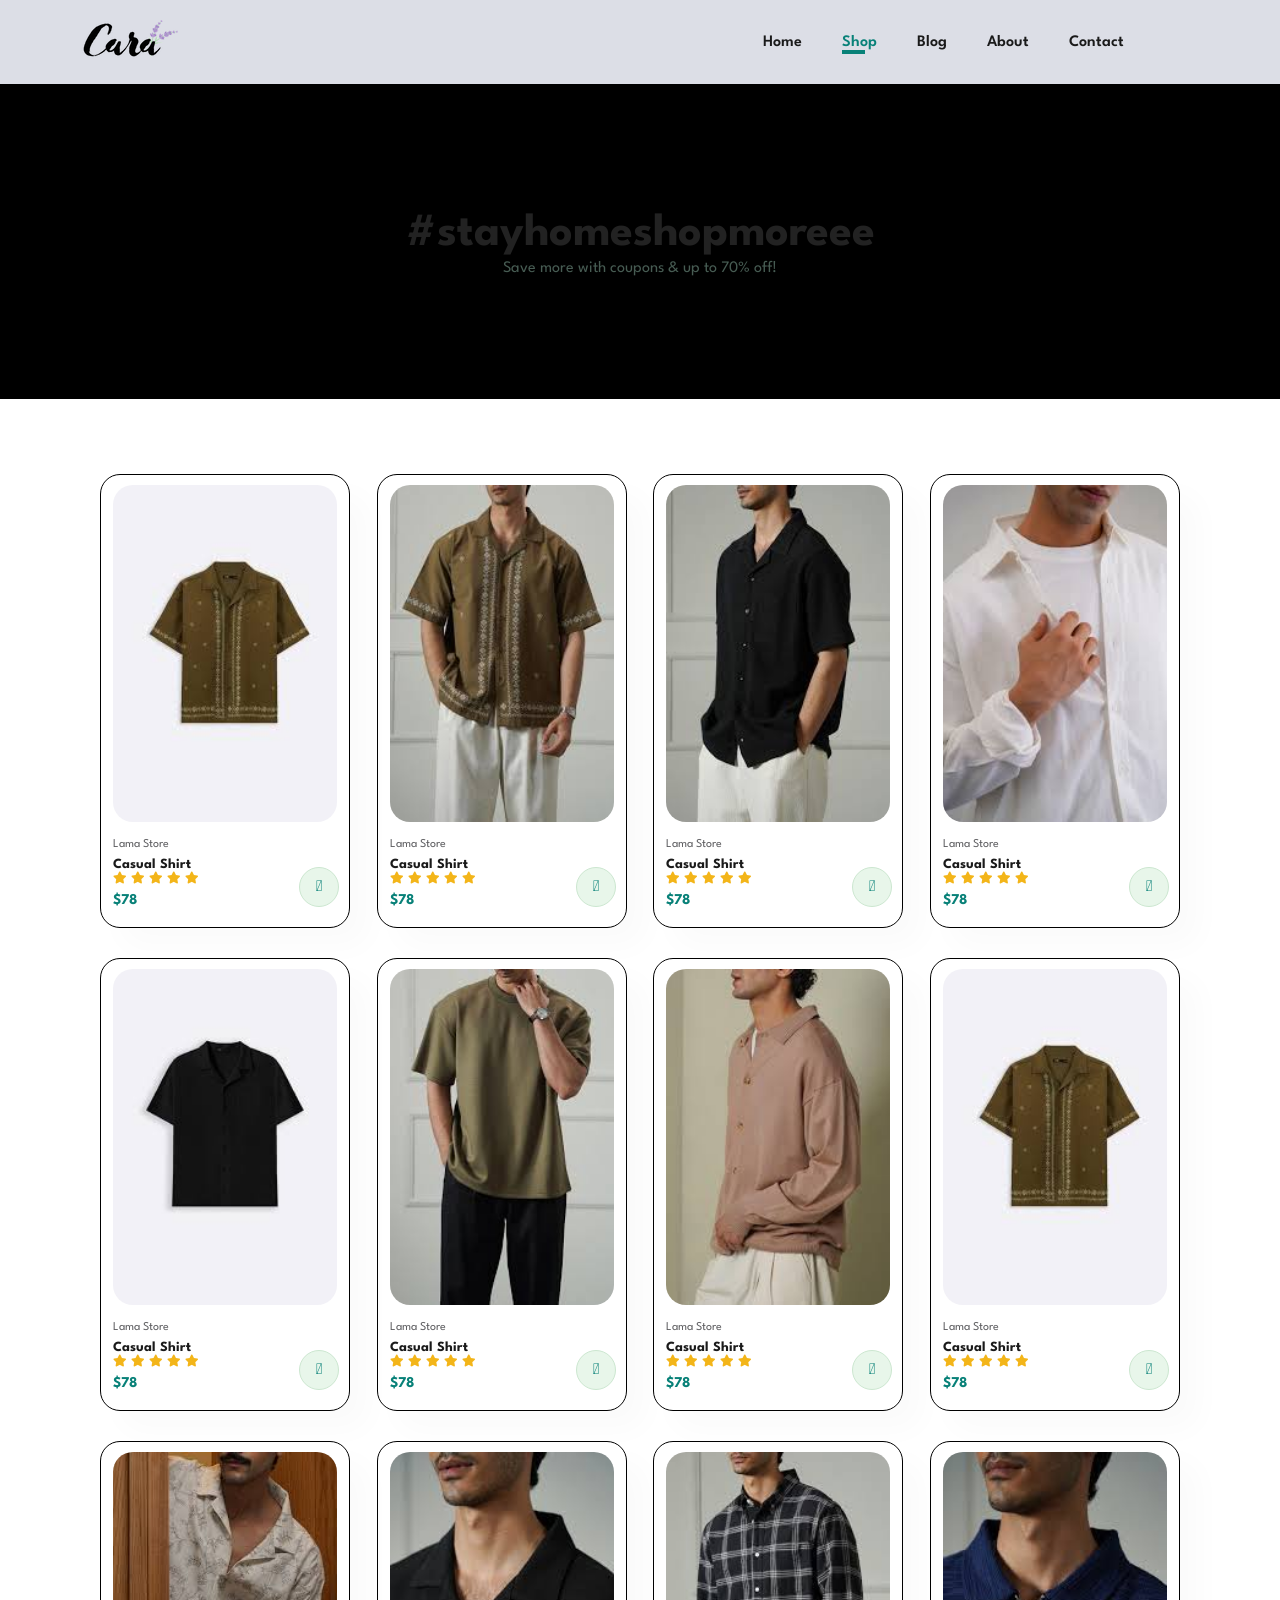
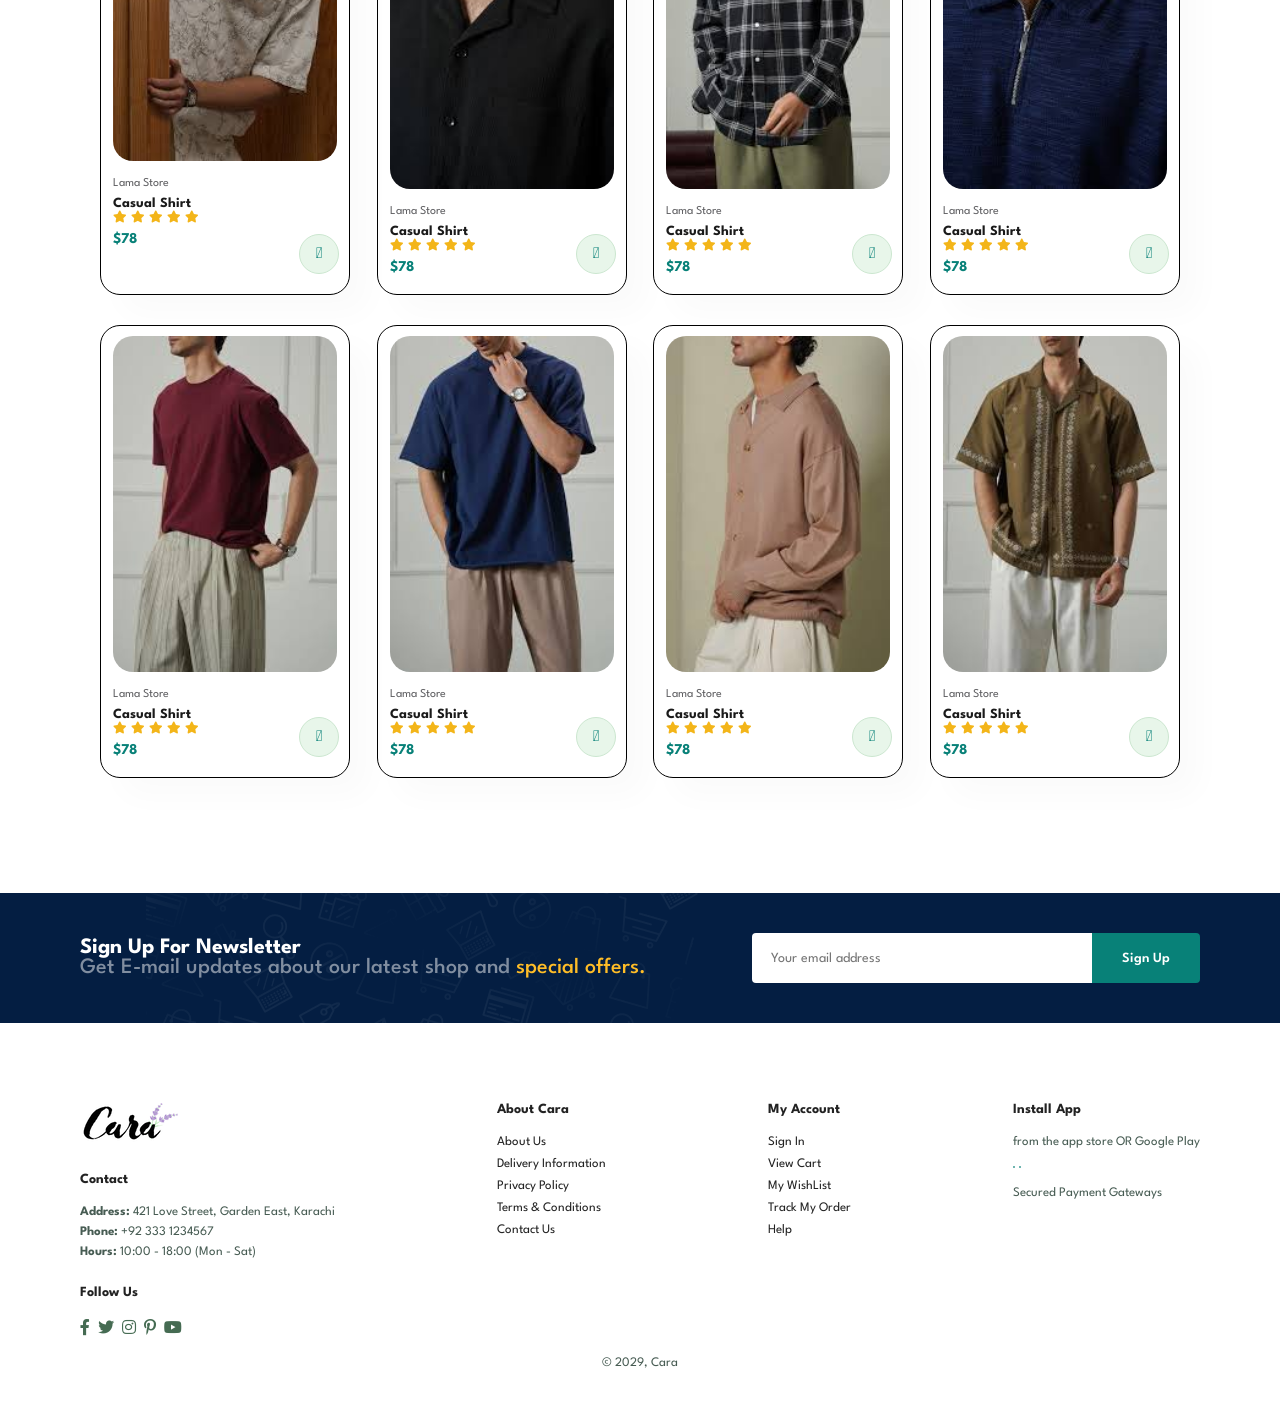
==== shop.html @ 6dc632de "Ship #2: Working On Shop Page" ====
<!DOCTYPE html>
<html lang="en">
  <head>
    <meta charset="UTF-8" />
    <meta name="viewport" content="width=device-width, initial-scale=1.0" />
    <title>Ecommerce App</title>

    <link
      rel="stylesheet"
      href="https://pro.fontawesome.com/releases/v5.10.0/css/all.css"
    />
    <link rel="stylesheet" href="style.css" />
  </head>
  <body>
    <section id="header">
      <a href="#">
        <img src="/assets/logo.png" alt="Logo" class="logo" />
      </a>

      <div class="">
        <ul id="navbar">
          <li><a href="index.html">Home</a></li>
          <li><a class="active" href="/shop.html">Shop</a></li>
          <li><a href="/Blog.html">Blog</a></li>
          <li><a href="/404Error.html">About</a></li>
          <li><a href="/404Error.html">Contact</a></li>

          <li id="lg-bag">
            <a href="/404Error.html"><i class="far fa-shopping-bag"></i></a>
          </li>
          <a href="#" id="close"><i class="far fa-times"></i></a>
        </ul>
      </div>
      <div id="mobile">
        <a href="/404Error.html"><i class="far fa-shopping-bag"></i></a>
        <i id="bar" class="fas fa-outdent"></i>
      </div>
    </section>

    <section id="page-header">
      <h2>#stayhomeshopmoreee</h2>
      <p>Save more with coupons & up to 70% off!</p>
    </section>

    <section id="product1" class="section-p1">
      <div class="pro-container">
        <div class="pro">
          <img src="/assets/products/f1.jfif" alt="" />
          <div class="des">
            <span>Lama Store</span>
            <h5>Casual Shirt</h5>
            <div class="star">
              <i class="fas fa-star"></i>
              <i class="fas fa-star"></i>
              <i class="fas fa-star"></i>
              <i class="fas fa-star"></i>
              <i class="fas fa-star"></i>
            </div>
            <h4>$78</h4>
          </div>
          <a href="#"><i class="fal fa-shopping-cart cart"></i></a>
        </div>
        <!--  -->
        <div class="pro">
          <img src="/assets/products/f2.jfif" alt="" />
          <div class="des">
            <span>Lama Store</span>
            <h5>Casual Shirt</h5>
            <div class="star">
              <i class="fas fa-star"></i>
              <i class="fas fa-star"></i>
              <i class="fas fa-star"></i>
              <i class="fas fa-star"></i>
              <i class="fas fa-star"></i>
            </div>
            <h4>$78</h4>
          </div>
          <a href="#"><i class="fal fa-shopping-cart cart"></i></a>
        </div>
        <!--  -->
        <div class="pro">
          <img src="/assets/products/f3.jfif" alt="" />
          <div class="des">
            <span>Lama Store</span>
            <h5>Casual Shirt</h5>
            <div class="star">
              <i class="fas fa-star"></i>
              <i class="fas fa-star"></i>
              <i class="fas fa-star"></i>
              <i class="fas fa-star"></i>
              <i class="fas fa-star"></i>
            </div>
            <h4>$78</h4>
          </div>
          <a href="#"><i class="fal fa-shopping-cart cart"></i></a>
        </div>
        <!--  -->
        <div class="pro">
          <img src="/assets/products/f4.jfif" alt="" />
          <div class="des">
            <span>Lama Store</span>
            <h5>Casual Shirt</h5>
            <div class="star">
              <i class="fas fa-star"></i>
              <i class="fas fa-star"></i>
              <i class="fas fa-star"></i>
              <i class="fas fa-star"></i>
              <i class="fas fa-star"></i>
            </div>
            <h4>$78</h4>
          </div>
          <a href="#"><i class="fal fa-shopping-cart cart"></i></a>
        </div>
        <!--  -->
        <div class="pro">
          <img src="/assets/products/f5.jfif" alt="" />
          <div class="des">
            <span>Lama Store</span>
            <h5>Casual Shirt</h5>
            <div class="star">
              <i class="fas fa-star"></i>
              <i class="fas fa-star"></i>
              <i class="fas fa-star"></i>
              <i class="fas fa-star"></i>
              <i class="fas fa-star"></i>
            </div>
            <h4>$78</h4>
          </div>
          <a href="#"><i class="fal fa-shopping-cart cart"></i></a>
        </div>
        <!--  -->
        <div class="pro">
          <img src="/assets/products/f6.jfif" alt="" />
          <div class="des">
            <span>Lama Store</span>
            <h5>Casual Shirt</h5>
            <div class="star">
              <i class="fas fa-star"></i>
              <i class="fas fa-star"></i>
              <i class="fas fa-star"></i>
              <i class="fas fa-star"></i>
              <i class="fas fa-star"></i>
            </div>
            <h4>$78</h4>
          </div>
          <a href="#"><i class="fal fa-shopping-cart cart"></i></a>
        </div>
        <!--  -->
        <div class="pro">
          <img src="/assets/products/f7.jfif" alt="" />
          <div class="des">
            <span>Lama Store</span>
            <h5>Casual Shirt</h5>
            <div class="star">
              <i class="fas fa-star"></i>
              <i class="fas fa-star"></i>
              <i class="fas fa-star"></i>
              <i class="fas fa-star"></i>
              <i class="fas fa-star"></i>
            </div>
            <h4>$78</h4>
          </div>
          <a href="#"><i class="fal fa-shopping-cart cart"></i></a>
        </div>
        <!--  -->
        <div class="pro">
          <img src="/assets/products/f1.jfif" alt="" />
          <div class="des">
            <span>Lama Store</span>
            <h5>Casual Shirt</h5>
            <div class="star">
              <i class="fas fa-star"></i>
              <i class="fas fa-star"></i>
              <i class="fas fa-star"></i>
              <i class="fas fa-star"></i>
              <i class="fas fa-star"></i>
            </div>
            <h4>$78</h4>
          </div>
          <a href="#"><i class="fal fa-shopping-cart cart"></i></a>
        </div>
        <!--  -->

        <div class="pro">
          <img src="/assets/products/n1.jfif" alt="" />
          <div class="des">
            <span>Lama Store</span>
            <h5>Casual Shirt</h5>
            <div class="star">
              <i class="fas fa-star"></i>
              <i class="fas fa-star"></i>
              <i class="fas fa-star"></i>
              <i class="fas fa-star"></i>
              <i class="fas fa-star"></i>
            </div>
            <h4>$78</h4>
          </div>
          <a href="#"><i class="fal fa-shopping-cart cart"></i></a>
        </div>
        <!--  -->
        <div class="pro">
          <img src="/assets/products/n2.jfif" alt="" />
          <div class="des">
            <span>Lama Store</span>
            <h5>Casual Shirt</h5>
            <div class="star">
              <i class="fas fa-star"></i>
              <i class="fas fa-star"></i>
              <i class="fas fa-star"></i>
              <i class="fas fa-star"></i>
              <i class="fas fa-star"></i>
            </div>
            <h4>$78</h4>
          </div>
          <a href="#"><i class="fal fa-shopping-cart cart"></i></a>
        </div>
        <!--  -->
        <div class="pro">
          <img src="/assets/products/n3.jfif" alt="" />
          <div class="des">
            <span>Lama Store</span>
            <h5>Casual Shirt</h5>
            <div class="star">
              <i class="fas fa-star"></i>
              <i class="fas fa-star"></i>
              <i class="fas fa-star"></i>
              <i class="fas fa-star"></i>
              <i class="fas fa-star"></i>
            </div>
            <h4>$78</h4>
          </div>
          <a href="#"><i class="fal fa-shopping-cart cart"></i></a>
        </div>
        <!--  -->
        <div class="pro">
          <img src="/assets/products/n4.jfif" alt="" />
          <div class="des">
            <span>Lama Store</span>
            <h5>Casual Shirt</h5>
            <div class="star">
              <i class="fas fa-star"></i>
              <i class="fas fa-star"></i>
              <i class="fas fa-star"></i>
              <i class="fas fa-star"></i>
              <i class="fas fa-star"></i>
            </div>
            <h4>$78</h4>
          </div>
          <a href="#"><i class="fal fa-shopping-cart cart"></i></a>
        </div>
        <!--  -->
        <div class="pro">
          <img src="/assets/products/n5.jfif" alt="" />
          <div class="des">
            <span>Lama Store</span>
            <h5>Casual Shirt</h5>
            <div class="star">
              <i class="fas fa-star"></i>
              <i class="fas fa-star"></i>
              <i class="fas fa-star"></i>
              <i class="fas fa-star"></i>
              <i class="fas fa-star"></i>
            </div>
            <h4>$78</h4>
          </div>
          <a href="#"><i class="fal fa-shopping-cart cart"></i></a>
        </div>
        <!--  -->
        <div class="pro">
          <img src="/assets/products/n6.jfif" alt="" />
          <div class="des">
            <span>Lama Store</span>
            <h5>Casual Shirt</h5>
            <div class="star">
              <i class="fas fa-star"></i>
              <i class="fas fa-star"></i>
              <i class="fas fa-star"></i>
              <i class="fas fa-star"></i>
              <i class="fas fa-star"></i>
            </div>
            <h4>$78</h4>
          </div>
          <a href="#"><i class="fal fa-shopping-cart cart"></i></a>
        </div>
        <!--  -->
        <div class="pro">
          <img src="/assets/products/f7.jfif" alt="" />
          <div class="des">
            <span>Lama Store</span>
            <h5>Casual Shirt</h5>
            <div class="star">
              <i class="fas fa-star"></i>
              <i class="fas fa-star"></i>
              <i class="fas fa-star"></i>
              <i class="fas fa-star"></i>
              <i class="fas fa-star"></i>
            </div>
            <h4>$78</h4>
          </div>
          <a href="#"><i class="fal fa-shopping-cart cart"></i></a>
        </div>
        <!--  -->
        <div class="pro">
          <img src="/assets/products/f2.jfif" alt="" />
          <div class="des">
            <span>Lama Store</span>
            <h5>Casual Shirt</h5>
            <div class="star">
              <i class="fas fa-star"></i>
              <i class="fas fa-star"></i>
              <i class="fas fa-star"></i>
              <i class="fas fa-star"></i>
              <i class="fas fa-star"></i>
            </div>
            <h4>$78</h4>
          </div>
          <a href="#"><i class="fal fa-shopping-cart cart"></i></a>
        </div>
        <!--  -->
      </div>
    </section>

    <section id="newsletter" class="section-p1 section-m1">
      <div class="newstext">
        <h4>Sign Up For Newsletter</h4>
        <p>
          Get E-mail updates about our latest shop and
          <span>special offers.</span>
        </p>
      </div>
      <div class="form">
        <input type="text" placeholder="Your email address" />
        <button class="normal">Sign Up</button>
      </div>
    </section>

    <footer class="section-p1">
      <div class="col">
        <img class="logo" src="/assets/logo.png" alt="" />
        <h4>Contact</h4>
        <p><strong>Address:</strong> 421 Love Street, Garden East, Karachi</p>
        <p><strong>Phone:</strong> +92 333 1234567</p>
        <p><strong>Hours:</strong> 10:00 - 18:00 (Mon - Sat)</p>
        <div class="follow">
          <h4>Follow Us</h4>
          <div class="icon">
            <i class="fab fa-facebook-f"></i>
            <i class="fab fa-twitter"></i>
            <i class="fab fa-instagram"></i>
            <i class="fab fa-pinterest-p"></i>
            <i class="fab fa-youtube"></i>
          </div>
        </div>
      </div>

      <div class="col">
        <h4>About Cara</h4>
        <a href="#">About Us</a>
        <a href="#">Delivery Information</a>
        <a href="#">Privacy Policy</a>
        <a href="#">Terms & Conditions</a>
        <a href="#">Contact Us</a>
      </div>

      <div class="col">
        <h4>My Account</h4>
        <a href="#">Sign In</a>
        <a href="#">View Cart</a>
        <a href="#">My WishList</a>
        <a href="#">Track My Order</a>
        <a href="#">Help</a>
      </div>

      <div class="col install">
        <h4>Install App</h4>
        <p>from the app store OR Google Play</p>
        <div class="row">
          <img src="/assets/install/app.jpg" alt="" />
          <img src="/assets/install/play.jpg" alt="" />
        </div>
        <p>Secured Payment Gateways</p>
        <img src="/assets/install/visa.png" alt="" />
      </div>

      <div class="copyright">
        <p>© 2029, Cara</p>
      </div>
    </footer>

    <script src="script.js"></script>
  </body>
</html>
---- style.css ----
@import url("https://fonts.googleapis.com/css2?family=Spartan:wght@100;200;300;400;500;600;700;800;900&display=swap");

* {
  margin: 0;
  padding: 0;
  box-sizing: border-box;
  font-family: "Spartan", sans-serif;
}

h1 {
  font-size: 50px;
  color: #222;
  line-height: 62px;
}

h2 {
  font-size: 46px;
  color: #222;
  line-height: 54px;
}

h4 {
  font-size: 20px;
  color: #222;
}

h6 {
  font-weight: 700;
  font-size: 12px;
}

h3 {
  color: #222;
}

p {
  color: hsl(154, 13%, 32%);
}

#header {
  display: flex;
  align-items: center;
  justify-content: space-between;
  padding: 20px 80px;
  background-color: #dcdee6;
  box-shadow: 0 5px 15px rgba(0, 0, 0, 0.06);
  z-index: 999;
  position: sticky;
  top: 0;
  left: 0;
}

#navbar {
  display: flex;
  align-items: center;
  justify-content: center;
}

#navbar li {
  list-style: none;
  padding: 0 20px;
  position: relative;
}

#navbar li a {
  color: #1a1a1a;
  text-decoration: none;
  font-size: 16px;
  font-weight: 600;
  padding-bottom: 3px;
  transition: 0.2s ease;
  -webkit-transition: 0.2s ease;
  -moz-transition: 0.2s ease;
  -ms-transition: 0.2s ease;
  -o-transition: 0.2s ease;
}

/* a {
  color: #222;
} */

#navbar li a:hover {
  color: #088178;
  /* border-bottom: 2px solid #088178; */
}

#navbar li a.active {
  color: #088178;
  /* border-bottom: 2px solid #088178; */
}

#navbar li a.active::after,
#navbar li a:hover::after {
  content: "";
  width: 30%;
  height: 2px;
  background: #088178;
  border-bottom: 2px solid #088178;
  position: absolute;
  bottom: -4px;
  left: 20px;
}

/* Hero Section */
#hero {
  background: url("assets/hero.png");
  height: 90vh;
  width: 100%;
  background-position: top 25% right 0%;
  background-size: cover;
  padding: 0 80px;
  display: flex;
  flex-direction: column;
  align-items: flex-start;
  justify-content: center;
}

#hero h4 {
  padding-bottom: 15px;
}

#hero h1 {
  color: #088178;
}

#hero button {
  background-image: url("assets/button-bg.png");
  background-color: transparent;
  color: #088178;
  border: 0;
  padding: 14px 80px 14px 65px;
  background-repeat: no-repeat;
  cursor: pointer;
  font-weight: 700;
  font-size: 15px;
}

.section-p1 {
  padding: 40px 80px;
}

.section-m1 {
  margin: 40px 0px;
}

#feature {
  display: flex;
  align-items: center;
  justify-content: space-between;
  flex-wrap: wrap;
}

#feature .fe-box {
  width: 180px;
  text-align: center;
  padding: 25px 15px;
  box-shadow: 20px 20px 34px rgba(0, 0, 0, 0.03);
  border: 1px solid #cce7d0;
  border-radius: 4px;
}

#feature .fe-box:hover {
  box-shadow: 10px 10px 54px rgba(70, 62, 221, 0.1);
}

#feature .fe-box img {
  width: 100%;
  margin-bottom: 10px;
}

#feature .fe-box h6 {
  display: inline-block;
  padding: 9px 8px 6px 8px;
  line-height: 1;
  border-radius: 4px;
  color: #088178;
  background-color: #fddde4;
  -webkit-border-radius: 4px;
  -moz-border-radius: 4px;
  -ms-border-radius: 4px;
  -o-border-radius: 4px;
}

#feature .fe-box:nth-child(2) h6 {
  background-color: #cdebbc;
}
#feature .fe-box:nth-child(3) h6 {
  background-color: #d1e8f2;
}
#feature .fe-box:nth-child(4) h6 {
  background-color: #cdd4f8;
}
#feature .fe-box:nth-child(5) h6 {
  background-color: #cdebbc;
}
#feature .fe-box:nth-child(6) h6 {
  background-color: pink;
}

#product1 {
  text-align: center;
  /* margin: 3px 10px; */
}

#product1 .pro {
  width: 23%;
  min-width: 250px;
  padding: 10px 12px;
  border: 1px solid;
  position: relative;

  cursor: pointer;
  box-shadow: 20px 20px 30px rgba(0, 0, 0, 0.02);
  margin: 15px 0;
  transition: 0.2s ease;

  border-radius: 20px;
}

#product1 .pro:hover {
  box-shadow: 20px 20px 30px rgba(0, 0, 0, 0.1);
}

#product1 .pro img {
  width: 100%;
  border-radius: 20px;
}

#product1 .pro .des {
  text-align: start;
  padding: 10px 0;
}

#product1 .pro .des span {
  color: #606063;
  font-size: 12px;
}

#product1 .pro .des h5 {
  padding-top: 7px;
  color: #1a1a1a;
  font-size: 14px;
}

#product1 .pro .des i {
  font-size: 12px;
  color: rgb(243, 181, 25);
}

#product1 .pro .des h4 {
  padding-top: 7px;
  font-size: 15px;
  font-weight: 700;
  color: #088178;
}

#product1 .pro .cart {
  width: 40px;
  height: 40px;
  line-height: 40px;
  border-radius: 50%;
  background-color: #e8f6ea;
  font-weight: 500;
  color: #088178;
  border: 1px solid #cce7d0;
  position: absolute;
  bottom: 20px;
  right: 10px;
}

#product1 .pro-container {
  display: flex;
  justify-content: space-between;
  padding: 20px;
  flex-wrap: wrap;
}

#banner {
  display: flex;
  flex-direction: column;
  justify-content: center;
  align-items: center;
  text-align: center;
  /* background: url("assets/banner.png");
  background-size: cover;
  background-position: center;
   */

  background-color: #010000;
  width: 100%;
  height: 40vh;
}

#banner h4 {
  color: #fff;
  font-size: 16px;
}
#banner h2 {
  color: #fff;
  font-size: 30px;
  padding: 10px 0;
}

#banner h2 span {
  color: red;
}

#banner button:hover {
  background: #088178;
  color: #fff;
}

button.normal {
  font-size: 14px;
  font-weight: 600;
  color: #000;
  padding: 15px 30px;
  background-color: #fff;
  border-radius: 4px;
  cursor: pointer;
  border: none;
  outline: none;
  transition: 0.2s;
}

#sm-banner .banner-box {
  display: flex;
  flex-direction: column;
  justify-content: center;
  align-items: flex-start;
  background: url("assets/banner/b17.jpg");
  min-width: 580px;
  height: 50vh;
  background-size: cover;
  background-position: center;
  padding: 30px;
}

#sm-banner {
  display: flex;
  justify-content: space-between;
  flex-wrap: wrap;
}

#sm-banner h4 {
  color: #fff;
  font-size: 20px;
  font-weight: 300;
}

#sm-banner h2 {
  color: #fff;
  font-size: 28px;
  font-weight: 800;
}

#sm-banner span {
  color: #fff;
  font-size: 14px;
  font-weight: 500;
  padding-bottom: 15px;
}

button.white {
  font-size: 13px;
  font-weight: 600;
  color: #fff;
  padding: 11px 18px;
  background-color: transparent;
  cursor: pointer;
  border: 1px solid #fff;
  outline: none;
  transition: 0.2s;
}

#sm-banner .banner-box:hover button {
  background: #088178;
  border: 1px solid #088178;
}

#sm-banner .banner-box2 {
  height: 50vh;
  /* background: url("assets/banner/b17.jpg"); */
  /* Could NOt find any other image for this banner so wanted to continue with same image */
  /* Not looking goood but we gotta use it until we find a good image */
}

#banner3 .banner-box {
  display: flex;
  flex-direction: column;
  justify-content: center;
  align-items: flex-start;
  background: url("assets/banner/b7.jpg");
  min-width: 30%;
  height: 30vh;
  background-size: cover;
  background-position: center;
  padding: 30px;
  margin-bottom: 20px;
}

#banner3 h2 {
  color: #fff;
  font-weight: 900;
  font-size: 22px;
}

#banner3 h3 {
  color: #ec544e;
  font-weight: 800;
  font-size: 15px;
}

/* hyder-abbad */

#banner3 {
  display: flex;
  justify-content: space-between;
  flex-wrap: wrap;
  padding: 0 80px;
}

#newsletter {
  display: flex;
  justify-content: space-between;
  flex-wrap: wrap;
  align-items: center;
  background-image: url("/assets/banner/b14.png");
  background-repeat: no-repeat;
  background-position: 20% 30%;
  background-color: #041e42;
}

#newsletter h4 {
  font-size: 22px;
  font-weight: 700;
  color: #fff;
}

#newsletter p {
  font-size: 22px;
  color: #818ea0;
  font-weight: 500;
}

#newsletter p span {
  color: #ffbd27;
}

#banner3 .banner-box2 {
  background: url("assets/banner/b17.jpg");
  display: flex;
  flex-direction: column;
  justify-content: center;
  align-items: flex-start;
  /* background: url("assets/banner/b7.jpg"); */
  min-width: 30%;
  height: 30vh;
  background-size: cover;
  background-position: center;
  padding: 30px;
  margin-bottom: 20px;
}

#newsletter input {
  height: 3.125rem;
  padding: 0 1.25em;
  font-size: 14px;
  width: 100%;
  border: 1px solid transparent;
  border-radius: 4px;
  outline: none;
  border-top-right-radius: 0;
  border-bottom-right-radius: 0;
}

#newsletter button {
  background-color: #088178;
  color: #fff;
  white-space: nowrap;
  border-top-left-radius: 0;
  border-bottom-left-radius: 0;
}

#newsletter .form {
  display: flex;
  width: 40%;
}

footer {
  display: flex;
  flex-wrap: wrap;
  justify-content: space-between;
}

footer .col {
  display: flex;
  flex-direction: column;
  align-items: flex-start;
  margin-bottom: 20px;
}

footer .logo {
  margin-bottom: 30px;
}

footer h4 {
  font-size: 14px;
  padding-bottom: 20px;
}

footer p {
  font-size: 13px;
  margin: 0 0 8px 0;
}

footer a {
  font-size: 13px;
  text-decoration: none;
  color: #222;
  margin-bottom: 10px;
}

footer .follow {
  margin-top: 20px;
}

footer .follow i {
  color: #456b52;
  padding-right: 4px;
  cursor: pointer;
}

footer .install .row img {
  border: 1px solid #088178;
  border-radius: 6px;
}

footer .install img {
  margin: 10px 0 15px 0;
}

footer .follow i:hover,
footer a:hover {
  color: #088178;
}

footer .copyright {
  width: 100%;
  text-align: center;
}

/* AHHHHHH FINALLY WEBSITE COMPLETED, Now responsiveness 😭*/

#mobile {
  display: none;
  align-items: center;
}

#close {
  display: none;
}

@media (max-width: 799px) {
  .section-p1 {
    padding: 40px 40px;
  }

  #navbar {
    display: flex;
    flex-direction: column;
    align-items: flex-start;
    justify-content: flex-start;
    position: fixed;
    top: 0;
    right: -300px;
    height: 100vh;
    width: 300px;
    background-color: #e3e6f3;
    box-shadow: 0 40px 60px rgba(0, 0, 0, 0.1);
    padding: 80px 0 0 10px;
    transition: 0.3s ease;
    -webkit-transition: 0.3s ease;
    -moz-transition: 0.3s ease;
    -ms-transition: 0.3s ease;
    -o-transition: 0.3s ease;
  }
  #navbar li {
    margin-bottom: 25px;
  }

  #navbar.active {
    right: 0;
  }

  #mobile {
    display: flex;
    align-items: center;
  }
  #mobile i {
    font-size: 24px;
    color: #1a1a1a;
    padding-left: 20px;
    cursor: pointer;
  }

  #close {
    display: initial;
    position: absolute;
    top: 30px;
    left: 30px;
    font-size: 24px;
    color: #222;
    cursor: pointer;
  }

  #lg-bag {
    display: none;
  }

  #hero {
    height: 70vh;
    padding: 0 80px;
    background-position: top 30% right 30%;
  }

  #feature {
    justify-content: center;
  }
  #feature .fe-box {
    margin: 15px 15px;
  }

  #product1 .pro-container {
    justify-content: center;
  }
  #product1 .pro {
    margin: 15px;
  }
  #banner {
    height: 20vh;
  }
  #sm-banner .banner-box {
    min-width: 100%;
    height: 30vh;
    padding: 30px;
  }
  #banner3 {
    padding: 0 40px;
  }
  #banner3 .banner-box {
    width: 28%;
  }
  #newsletter .form {
    width: 70%;
  }
}

@media (max-width: 425px) {
  #header {
    padding: 10px 30px;
  }

  #hero {
    padding: 0 20px;
    background-position: 55%;
  }
  h2 {
    font-size: 32px;
  }
  h1 {
    font-size: 38px;
  }
  .section-p1 {
    padding: 20px;
  }
  #feature .fe-box {
    width: 155px;
    margin: 0 0 15px 0;
  }
  #feature {
    justify-content: space-between;
  }
  #product1 .pro {
    width: 100%;
  }
  #banner {
    height: 40vh;
  }
  #sm-banner .banner-box {
    height: 40vh;
  }
  #sm-banner .banner-box2 {
    margin-top: 20px;
  }
  #banner3 {
    padding: 0 20px;
  }
  #banner3 .banner-box {
    width: 100%;
  }
  #newsletter .form {
    width: 100%;
  }
  #newsletter {
    padding: 40px 20px;
  }
  footer .copyright {
    text-align: start;
  }
  #banner3 .repeat {
    display: none;
  }
}

/* Shop Page STarted here */

#page-header {
  background: #000;
  width: 100%;
  height: 35vh;
  display: flex;
  justify-content: center;
  text-align: center;
  flex-direction: column;
  padding: 14px;
}

/* 00:07:21 (Part 2) */
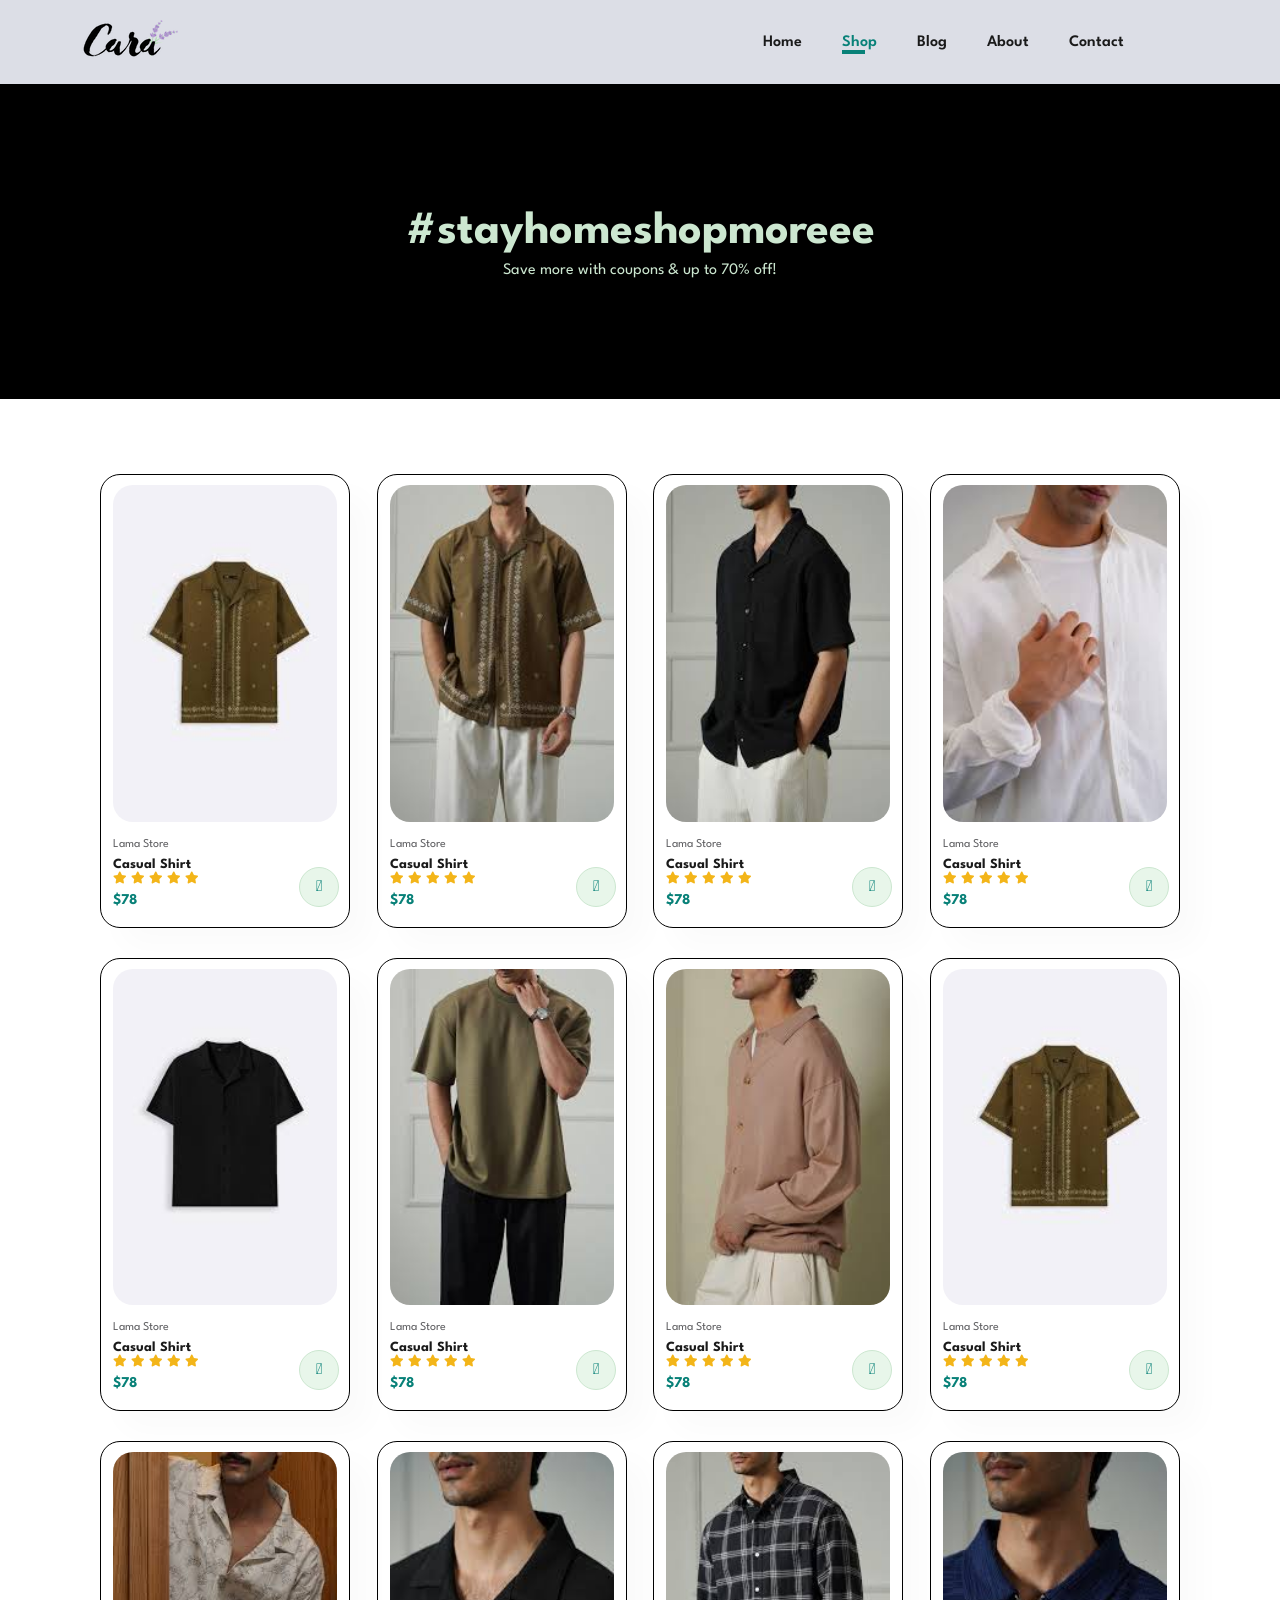
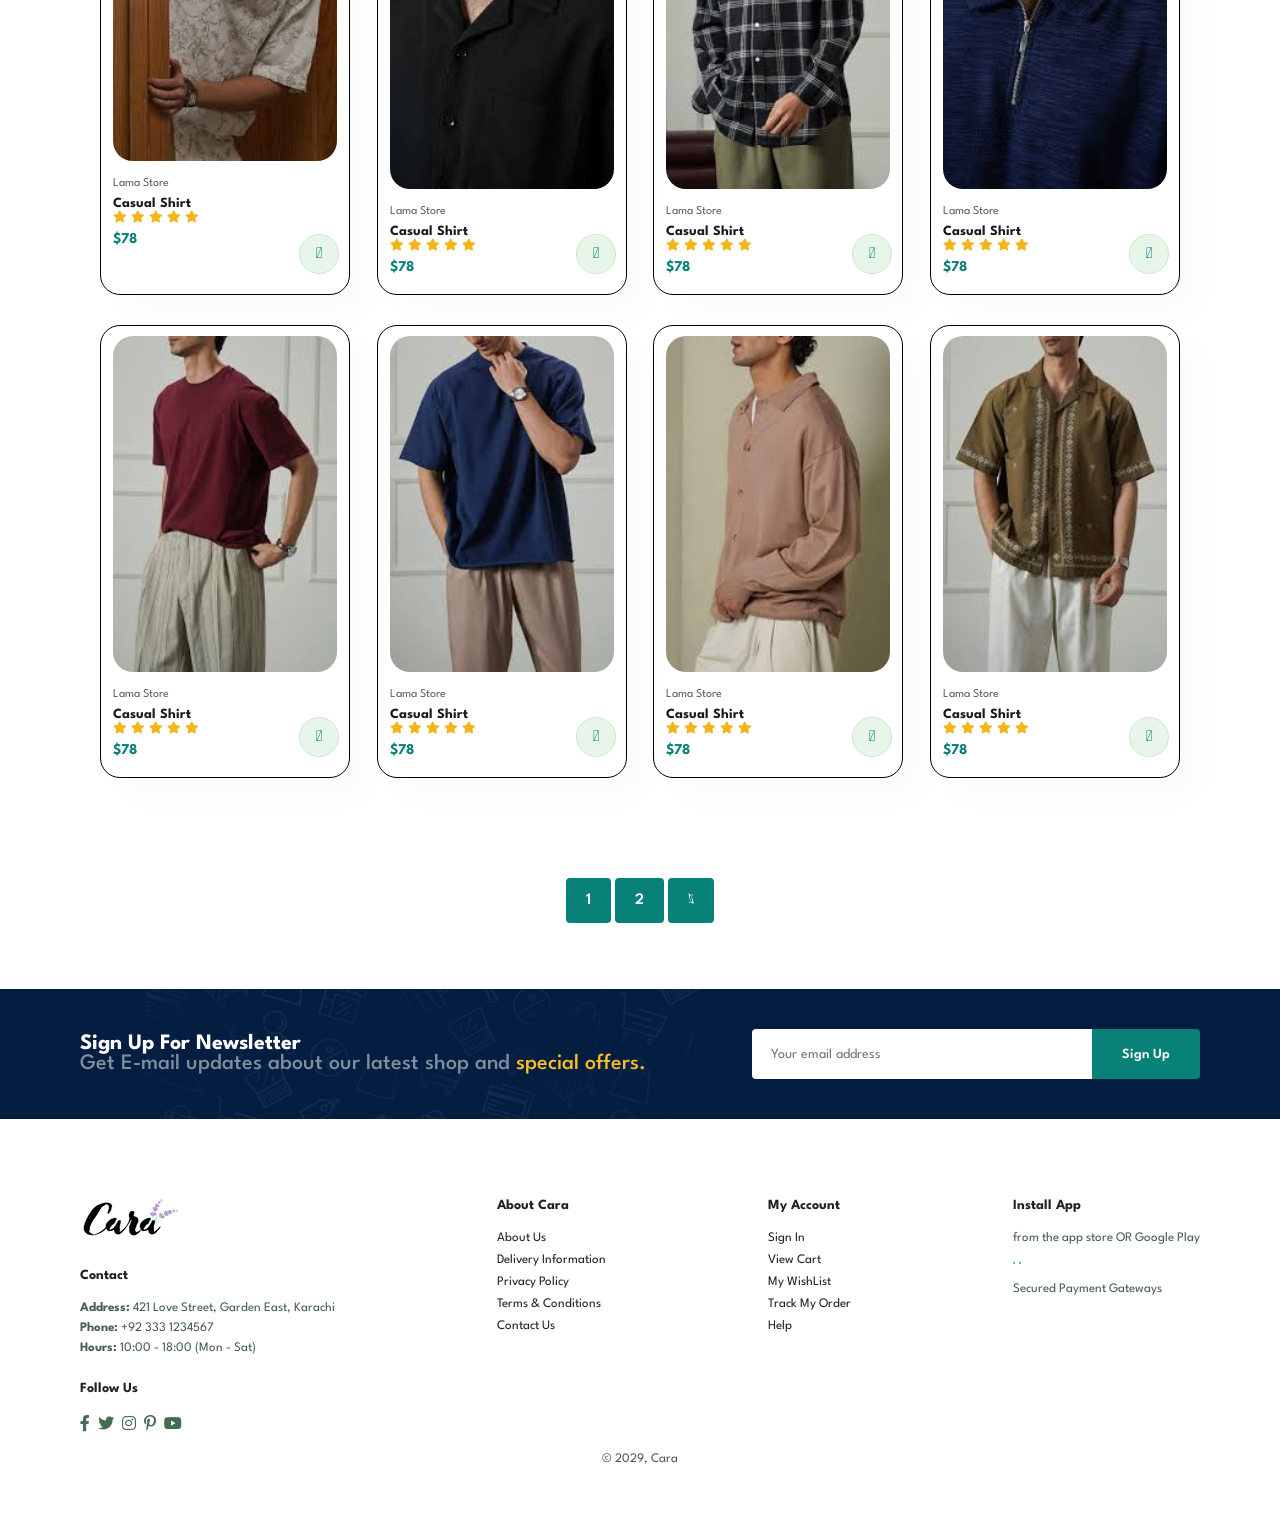
==== commit 1d62d0d8: "Working on Shop Page" ====
--- a/shop.html
+++ b/shop.html
@@ -318,6 +318,12 @@
         </div>
         <!--  -->
       </div>
+    </section>
+
+    <section id="pagination" class="section-p1">
+      <a href="#">1</a>
+      <a href="#">2</a>
+      <a href="#"><i class=" fal fa-long-arrow-alt-right"></i></a>
     </section>
 
     <section id="newsletter" class="section-p1 section-m1">
--- a/style.css
+++ b/style.css
@@ -726,4 +726,26 @@
   padding: 14px;
 }
 
-/* 00:07:21 (Part 2) */
+#page-header h2,
+#page-header p {
+  color: #cce7d0;
+  padding: 2px;
+}
+
+#pagination {
+  text-align: center;
+}
+
+#pagination a {
+  text-decoration: none;
+  background-color: #088178;
+  padding: 15px 20px;
+  border-radius: 4px;
+  color: #fff;
+  font-weight: 600;
+}
+
+#pagination a i {
+  font-size: 16px;
+  font-weight: 600;
+}
